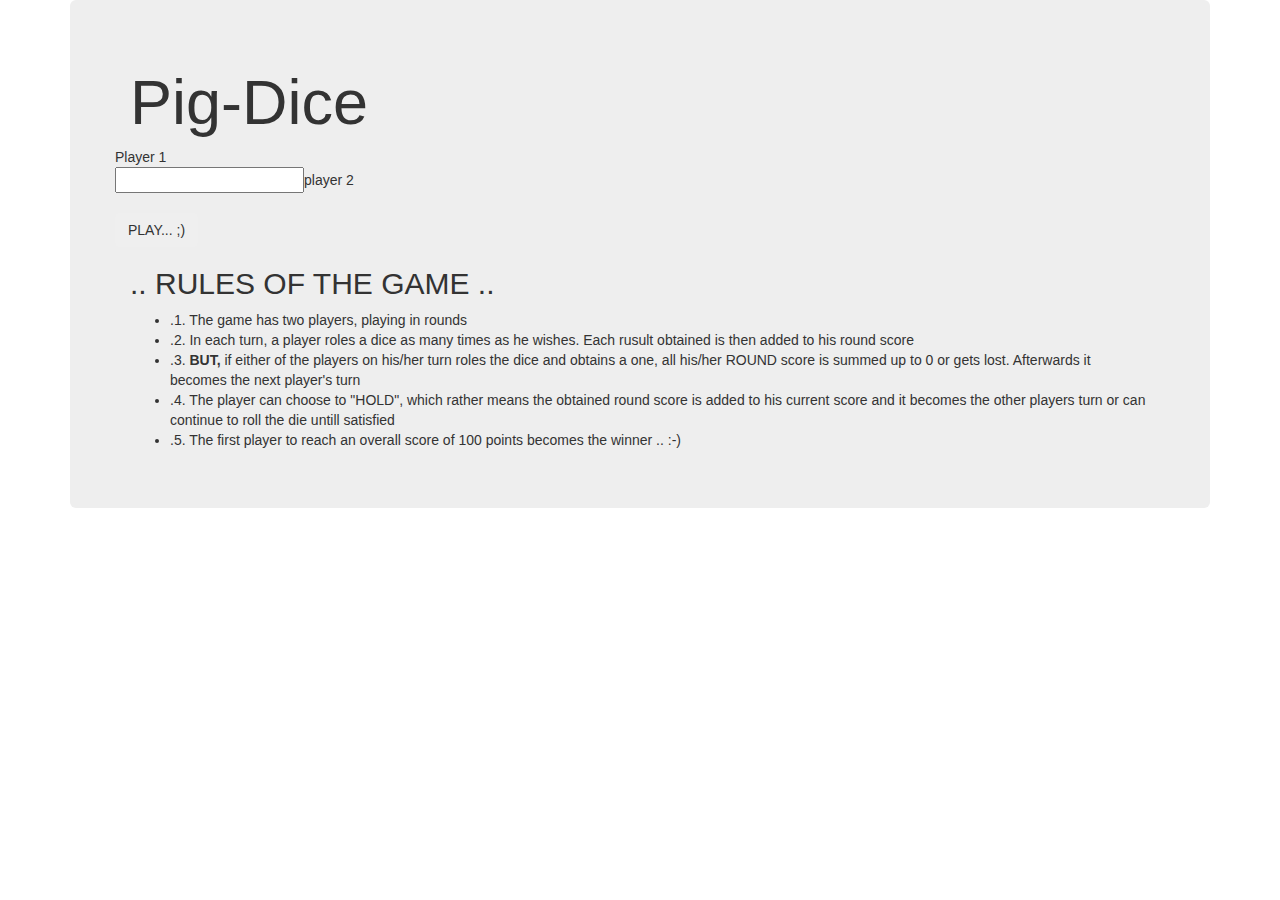
==== dice.html @ 9f3b1d4a "Initial commit" ====
<!DOCTYPE html>
<html lang="en" dir="ltr">
  <head>
    <meta charset="utf-8">
    <title>!PIG DICE!</title>
    <link rel="stylesheet" type="text/css" href="css/bootstrap.css">
    <link rel="stylesheet" type="text/css" href="css/styles.css">
    <script src="js/jquery-3.3.1.min.js"></script>
    <script src="js/scripts.js"></script>
    <script type="text/javascript"></script>

  </head>
  <body>
    <div class="container">
      <div class="jumbotron">
        <h1> Pig-Dice </h1>
        <div class="row"
          <form class="form" name="player" id="player names" onsubmit="validateForm()"
          <input type="text" class="player-name" id="name">Player 1</input><br>
          <input type="text" class="player-name" id="name">player 2</input><br>
          </form>
          <br>
          <button type="submit" id="Play" class="btn" name="submit">PLAY... ;)</button>
        </div>
        <h2>.. RULES OF THE GAME ..</h2>
        <ul>
          <li>.1. The game has two players, playing in rounds </li>
          <li>.2. In each turn, a player roles a dice as many times as he wishes. Each rusult obtained is then added to his round score </li>
          <li>.3. <strong>BUT, </strong>if either of the players on his/her turn roles the dice and obtains a one, all his/her ROUND score is summed up to 0 or gets lost. Afterwards it becomes the next player's turn  </li>
          <li>.4. The player can choose to "HOLD", which rather means the obtained round score is added to his current score and it becomes the other players turn or can continue to roll the die untill satisfied </li>
          <li>.5. The first player to reach an overall score of 100 points becomes the winner .. :-) </li>
      </div>
    </div>
  </body>
</html>
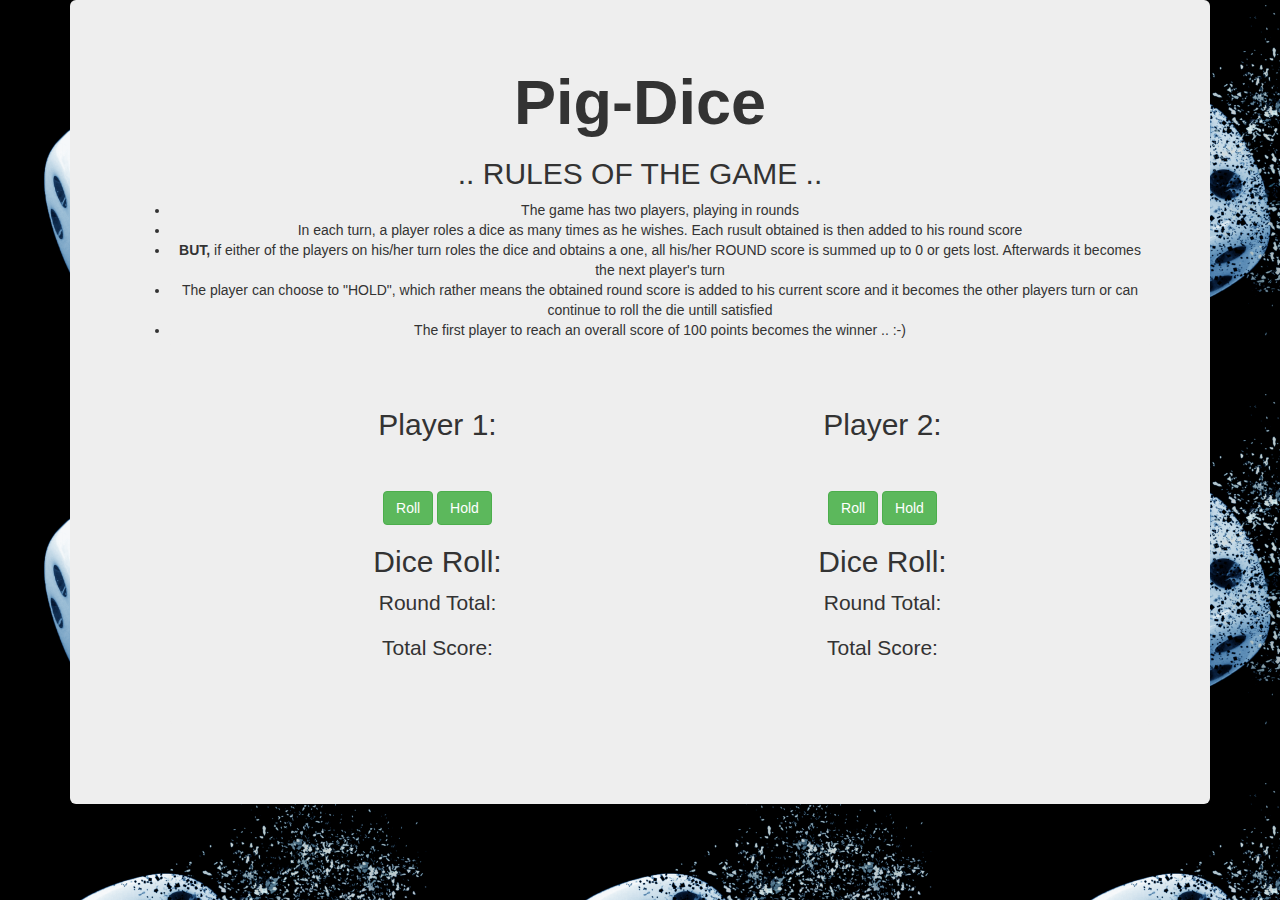
==== commit 236b5b88: "Mdified part" ====
--- a/dice.html
+++ b/dice.html
@@ -13,22 +13,46 @@
   <body>
     <div class="container">
       <div class="jumbotron">
-        <h1> Pig-Dice </h1>
-        <div class="row"
-          <form class="form" name="player" id="player names" onsubmit="validateForm()"
-          <input type="text" class="player-name" id="name">Player 1</input><br>
-          <input type="text" class="player-name" id="name">player 2</input><br>
-          </form>
-          <br>
-          <button type="submit" id="Play" class="btn" name="submit">PLAY... ;)</button>
-        </div>
+        <h1><strong> Pig-Dice </strong></h1>
+
         <h2>.. RULES OF THE GAME ..</h2>
         <ul>
-          <li>.1. The game has two players, playing in rounds </li>
-          <li>.2. In each turn, a player roles a dice as many times as he wishes. Each rusult obtained is then added to his round score </li>
-          <li>.3. <strong>BUT, </strong>if either of the players on his/her turn roles the dice and obtains a one, all his/her ROUND score is summed up to 0 or gets lost. Afterwards it becomes the next player's turn  </li>
-          <li>.4. The player can choose to "HOLD", which rather means the obtained round score is added to his current score and it becomes the other players turn or can continue to roll the die untill satisfied </li>
-          <li>.5. The first player to reach an overall score of 100 points becomes the winner .. :-) </li>
+          <li> The game has two players, playing in rounds </li>
+          <li> In each turn, a player roles a dice as many times as he wishes. Each rusult obtained is then added to his round score </li>
+          <li> <strong>BUT, </strong>if either of the players on his/her turn roles the dice and obtains a one, all his/her ROUND score is summed up to 0 or gets lost. Afterwards it becomes the next player's turn  </li>
+          <li> The player can choose to "HOLD", which rather means the obtained round score is added to his current score and it becomes the other players turn or can continue to roll the die untill satisfied </li>
+          <li> The first player to reach an overall score of 100 points becomes the winner .. :-) </li>
+
+          <div class="player-console">
+
+                  <div class="jumbotron">
+                    <div class = "row">
+                    <div class="col-md-6">
+                      <h2>Player 1: <span id = "player1"><span></h2>
+
+                        <br>
+                        <br>
+                          <button id="player1-roll" class="btn-success btn">Roll</button>
+                        <button id="player1-hold" class="btn-success btn">Hold</button>
+                      <h2>Dice Roll: <span id="dice-roll-1"></span></h2>
+                      <p>Round Total: <span id="round-total-1"></span></p>
+                      <p>Total Score: <span id="total-score-1"></span></p>
+                    </div>
+
+                  <div class="col-md-6">
+                    <h2>Player 2: <span id = "player2"><span></h2>
+
+                      <br>
+                      <br>
+                      <button id="player2-roll" class="btn-success btn">Roll</button>
+                      <button id="player2-hold" class="btn-success btn">Hold</button>
+                      <h2>Dice Roll: <span id="dice-roll-2"></span></h2>
+                      <p>Round Total: <span id="round-total-2"></span></p>
+                      <p>Total Score: <span id="total-score-2"></span></p>
+                  </div>
+                </div>
+                  </div>
+                </div>
       </div>
     </div>
   </body>
--- a/css/styles.css
+++ b/css/styles.css
@@ -0,0 +1,5 @@
+body {
+  background-image: url("../Img/Dice.jpg");
+  font-style: bold;
+  text-align: center;
+}
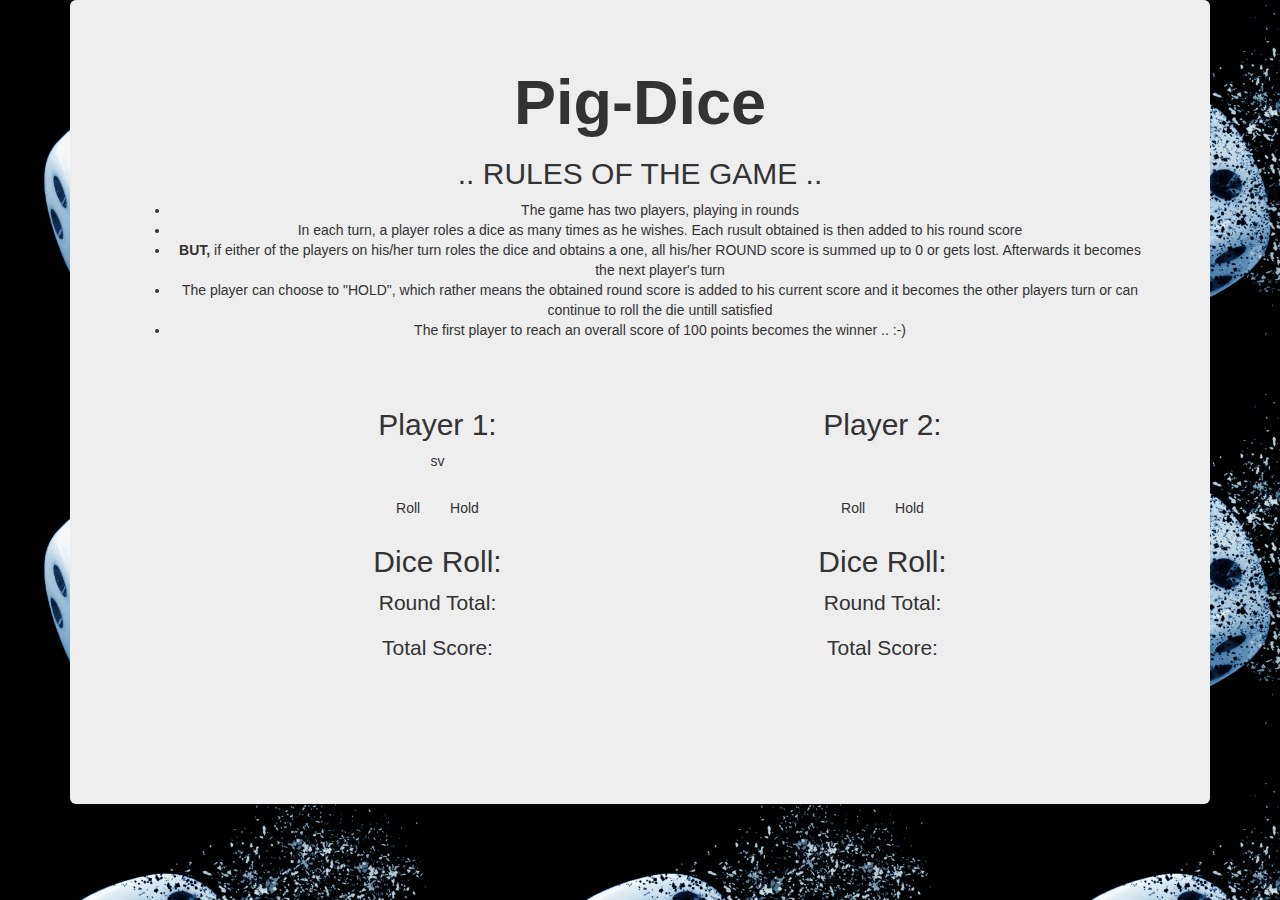
==== commit c7374715: "the new doc is up to date" ====
--- a/dice.html
+++ b/dice.html
@@ -28,12 +28,12 @@
                   <div class="jumbotron">
                     <div class = "row">
                     <div class="col-md-6">
-                      <h2>Player 1: <span id = "player1"><span></h2>
+                      <h2>Player 1: <span id = "player1Name"><span></h2>sv
 
                         <br>
                         <br>
-                          <button id="player1-roll" class="btn-success btn">Roll</button>
-                        <button id="player1-hold" class="btn-success btn">Hold</button>
+                          <button onclick="display" id="player1-roll" class="btn">Roll</button>
+                          <button onclick="display" id="player1-hold" class="btn">Hold</button>
                       <h2>Dice Roll: <span id="dice-roll-1"></span></h2>
                       <p>Round Total: <span id="round-total-1"></span></p>
                       <p>Total Score: <span id="total-score-1"></span></p>
@@ -44,8 +44,8 @@
 
                       <br>
                       <br>
-                      <button id="player2-roll" class="btn-success btn">Roll</button>
-                      <button id="player2-hold" class="btn-success btn">Hold</button>
+                          <button onclick="display" id="player2-roll" class="btn">Roll</button>
+                          <button onclick="display" id="player2-hold" class="btn">Hold</button>
                       <h2>Dice Roll: <span id="dice-roll-2"></span></h2>
                       <p>Round Total: <span id="round-total-2"></span></p>
                       <p>Total Score: <span id="total-score-2"></span></p>
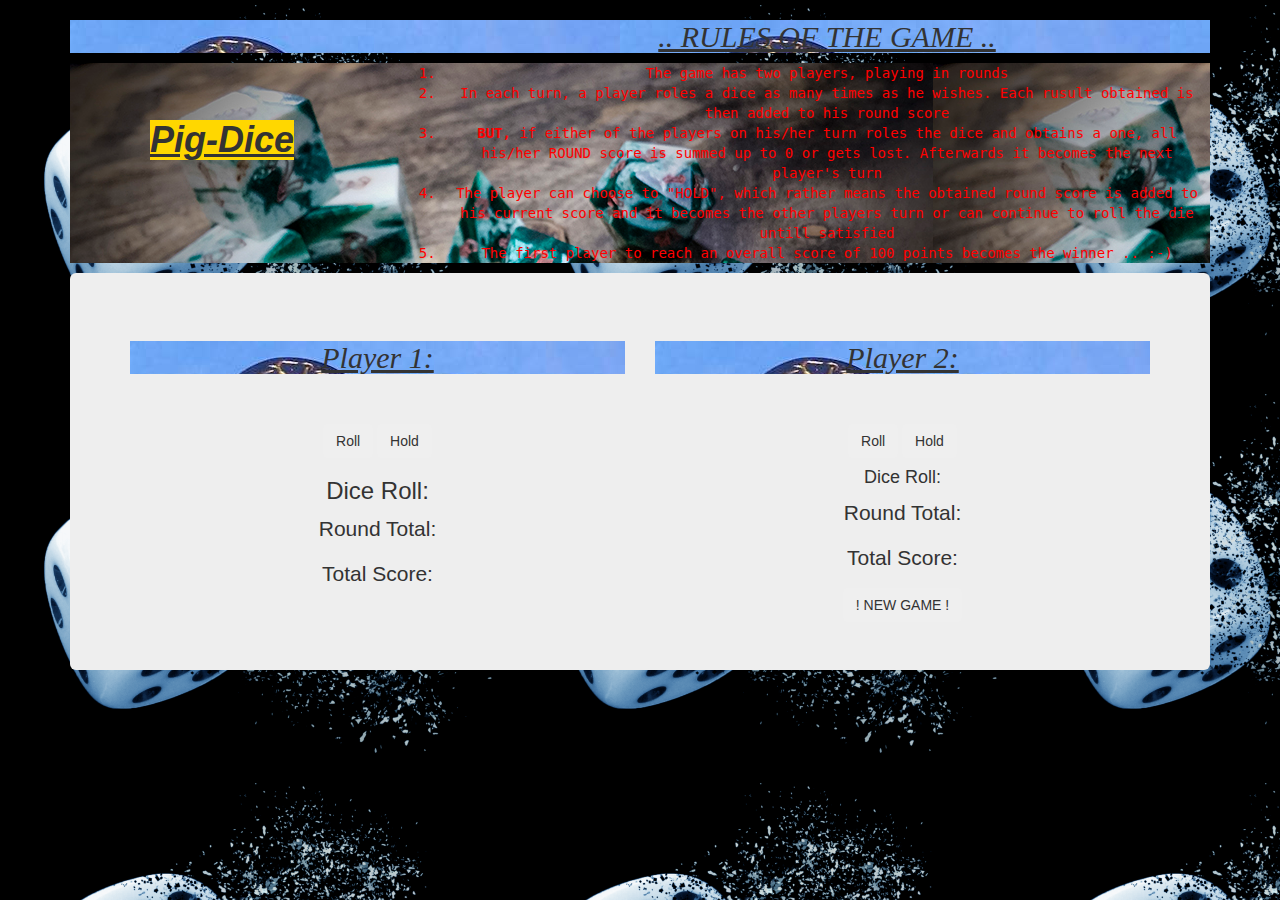
==== commit 52b233a3: "recent commit" ====
--- a/dice.html
+++ b/dice.html
@@ -12,29 +12,33 @@
   </head>
   <body>
     <div class="container">
-      <div class="jumbotron">
-        <h1><strong> Pig-Dice </strong></h1>
+      <div>
+       <h1><strong> Pig-Dice </strong></h1>
 
         <h2>.. RULES OF THE GAME ..</h2>
-        <ul>
+        <ol>
           <li> The game has two players, playing in rounds </li>
           <li> In each turn, a player roles a dice as many times as he wishes. Each rusult obtained is then added to his round score </li>
           <li> <strong>BUT, </strong>if either of the players on his/her turn roles the dice and obtains a one, all his/her ROUND score is summed up to 0 or gets lost. Afterwards it becomes the next player's turn  </li>
           <li> The player can choose to "HOLD", which rather means the obtained round score is added to his current score and it becomes the other players turn or can continue to roll the die untill satisfied </li>
           <li> The first player to reach an overall score of 100 points becomes the winner .. :-) </li>
 
+        </ol>
+
+
+
           <div class="player-console">
 
                   <div class="jumbotron">
                     <div class = "row">
                     <div class="col-md-6">
-                      <h2>Player 1: <span id = "player1Name"><span></h2>sv
+                      <h2>Player 1: <span id = "player1Name"><span></h2>
 
                         <br>
                         <br>
-                          <button onclick="display" id="player1-roll" class="btn">Roll</button>
-                          <button onclick="display" id="player1-hold" class="btn">Hold</button>
-                      <h2>Dice Roll: <span id="dice-roll-1"></span></h2>
+                          <button onclick="display()" id="player1-roll" class="btn">Roll</button>
+                          <button onclick="display()" id="player1-hold" class="btn">Hold</button>
+                      <h3>Dice Roll: <span id="dice-roll-1"></span></h3>
                       <p>Round Total: <span id="round-total-1"></span></p>
                       <p>Total Score: <span id="total-score-1"></span></p>
                     </div>
@@ -44,12 +48,14 @@
 
                       <br>
                       <br>
-                          <button onclick="display" id="player2-roll" class="btn">Roll</button>
-                          <button onclick="display" id="player2-hold" class="btn">Hold</button>
-                      <h2>Dice Roll: <span id="dice-roll-2"></span></h2>
+                          <button onclick="display()" id="player2-roll" class="btn">Roll</button>
+                          <button onclick="display()" id="player2-hold" class="btn">Hold</button>
+                      <h4>Dice Roll: <span id="dice-roll-2"></span></h4>
                       <p>Round Total: <span id="round-total-2"></span></p>
                       <p>Total Score: <span id="total-score-2"></span></p>
                   </div>
+
+                  <button onclick="restart()" id="newGame" class="btn">! NEW GAME !</button>
                 </div>
                   </div>
                 </div>
--- a/css/styles.css
+++ b/css/styles.css
@@ -3,3 +3,28 @@
   font-style: bold;
   text-align: center;
 }
+
+h1 {
+  margin-top: 100px;
+  margin-bottom: 100px;
+  margin-right: 150px;
+  margin-left: 80px;
+  float: left;
+  text-decoration: underline;
+  text-indent: inherit;
+  font-style: italic;
+  font-family: sans-serif;
+  background-color: gold
+}
+ol {
+  background-image: url("../Img/Thedie.jpg");
+  font-family: monospace;
+  color: red
+}
+h2 {
+  text-decoration: underline;
+  text-indent: inherit;
+  font-style: italic;
+  font-family: fantasy;
+  background-image: url("../Img/pigdie.jpg");
+}
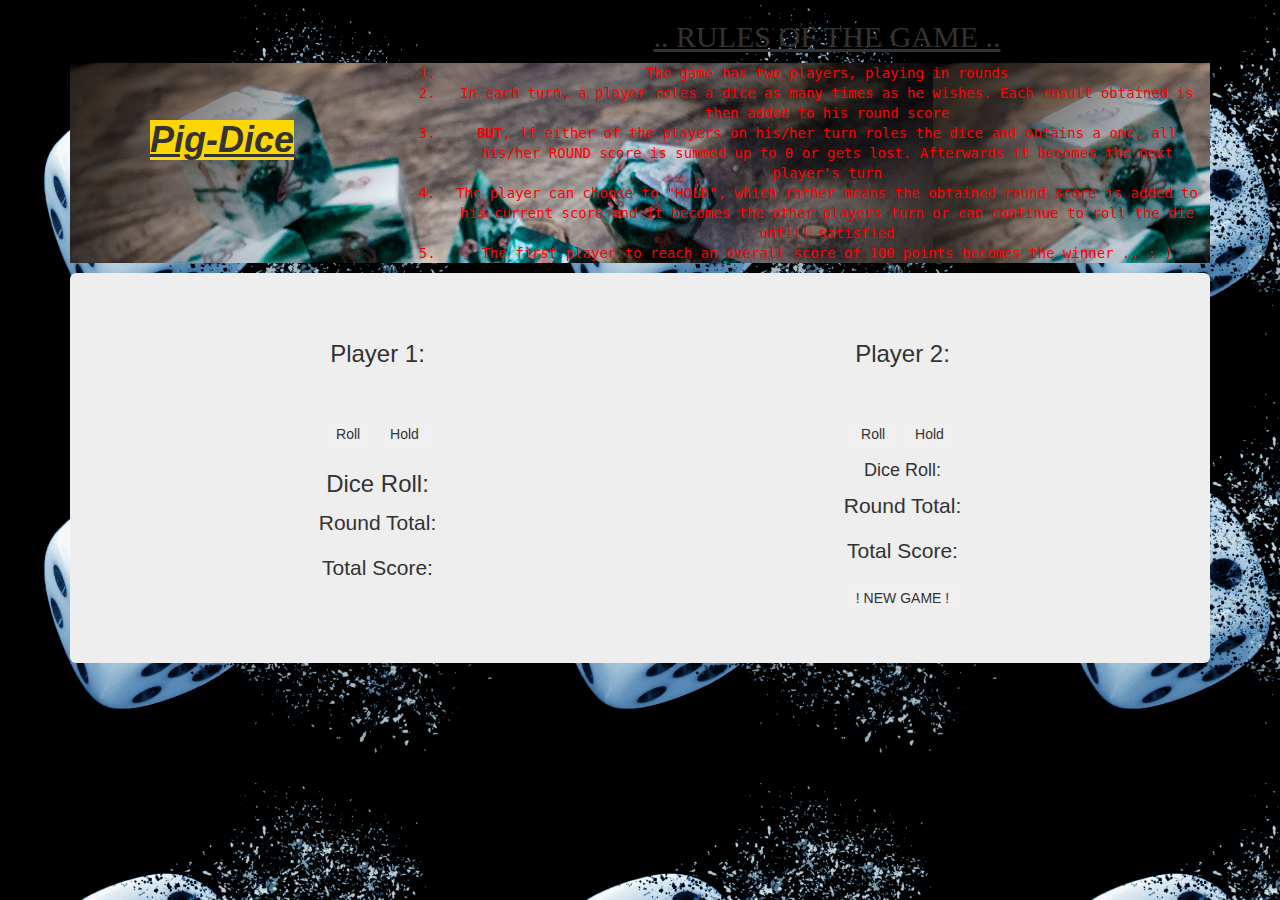
==== commit d4c3dbb9: "Most recent commit" ====
--- a/dice.html
+++ b/dice.html
@@ -32,30 +32,30 @@
                   <div class="jumbotron">
                     <div class = "row">
                     <div class="col-md-6">
-                      <h2>Player 1: <span id = "player1Name"><span></h2>
+                      <h3>Player 1: <span id = "player1Name"><span></h3>
 
                         <br>
                         <br>
-                          <button onclick="display()" id="player1-roll" class="btn">Roll</button>
-                          <button onclick="display()" id="player1-hold" class="btn">Hold</button>
+                          <button type="submit" id="player1-roll" class="btn">Roll</button>
+                          <button type="submit" id="player1-hold" class="btn">Hold</button>
                       <h3>Dice Roll: <span id="dice-roll-1"></span></h3>
                       <p>Round Total: <span id="round-total-1"></span></p>
                       <p>Total Score: <span id="total-score-1"></span></p>
                     </div>
 
                   <div class="col-md-6">
-                    <h2>Player 2: <span id = "player2"><span></h2>
+                    <h3>Player 2: <span id = "player2"><span></h3>
 
                       <br>
                       <br>
-                          <button onclick="display()" id="player2-roll" class="btn">Roll</button>
-                          <button onclick="display()" id="player2-hold" class="btn">Hold</button>
+                          <button type="submit" id="player2-roll" class="btn">Roll</button>
+                          <button type="submit" id="player2-hold" class="btn">Hold</button>
                       <h4>Dice Roll: <span id="dice-roll-2"></span></h4>
                       <p>Round Total: <span id="round-total-2"></span></p>
                       <p>Total Score: <span id="total-score-2"></span></p>
                   </div>
 
-                  <button onclick="restart()" id="newGame" class="btn">! NEW GAME !</button>
+                  <button type="submit" id="newGame" class="btn">! NEW GAME !</button>
                 </div>
                   </div>
                 </div>
--- a/css/styles.css
+++ b/css/styles.css
@@ -24,7 +24,7 @@
 h2 {
   text-decoration: underline;
   text-indent: inherit;
-  font-style: italic;
+  font-style: none;
   font-family: fantasy;
-  background-image: url("../Img/pigdie.jpg");
+  background-color: red:
 }
